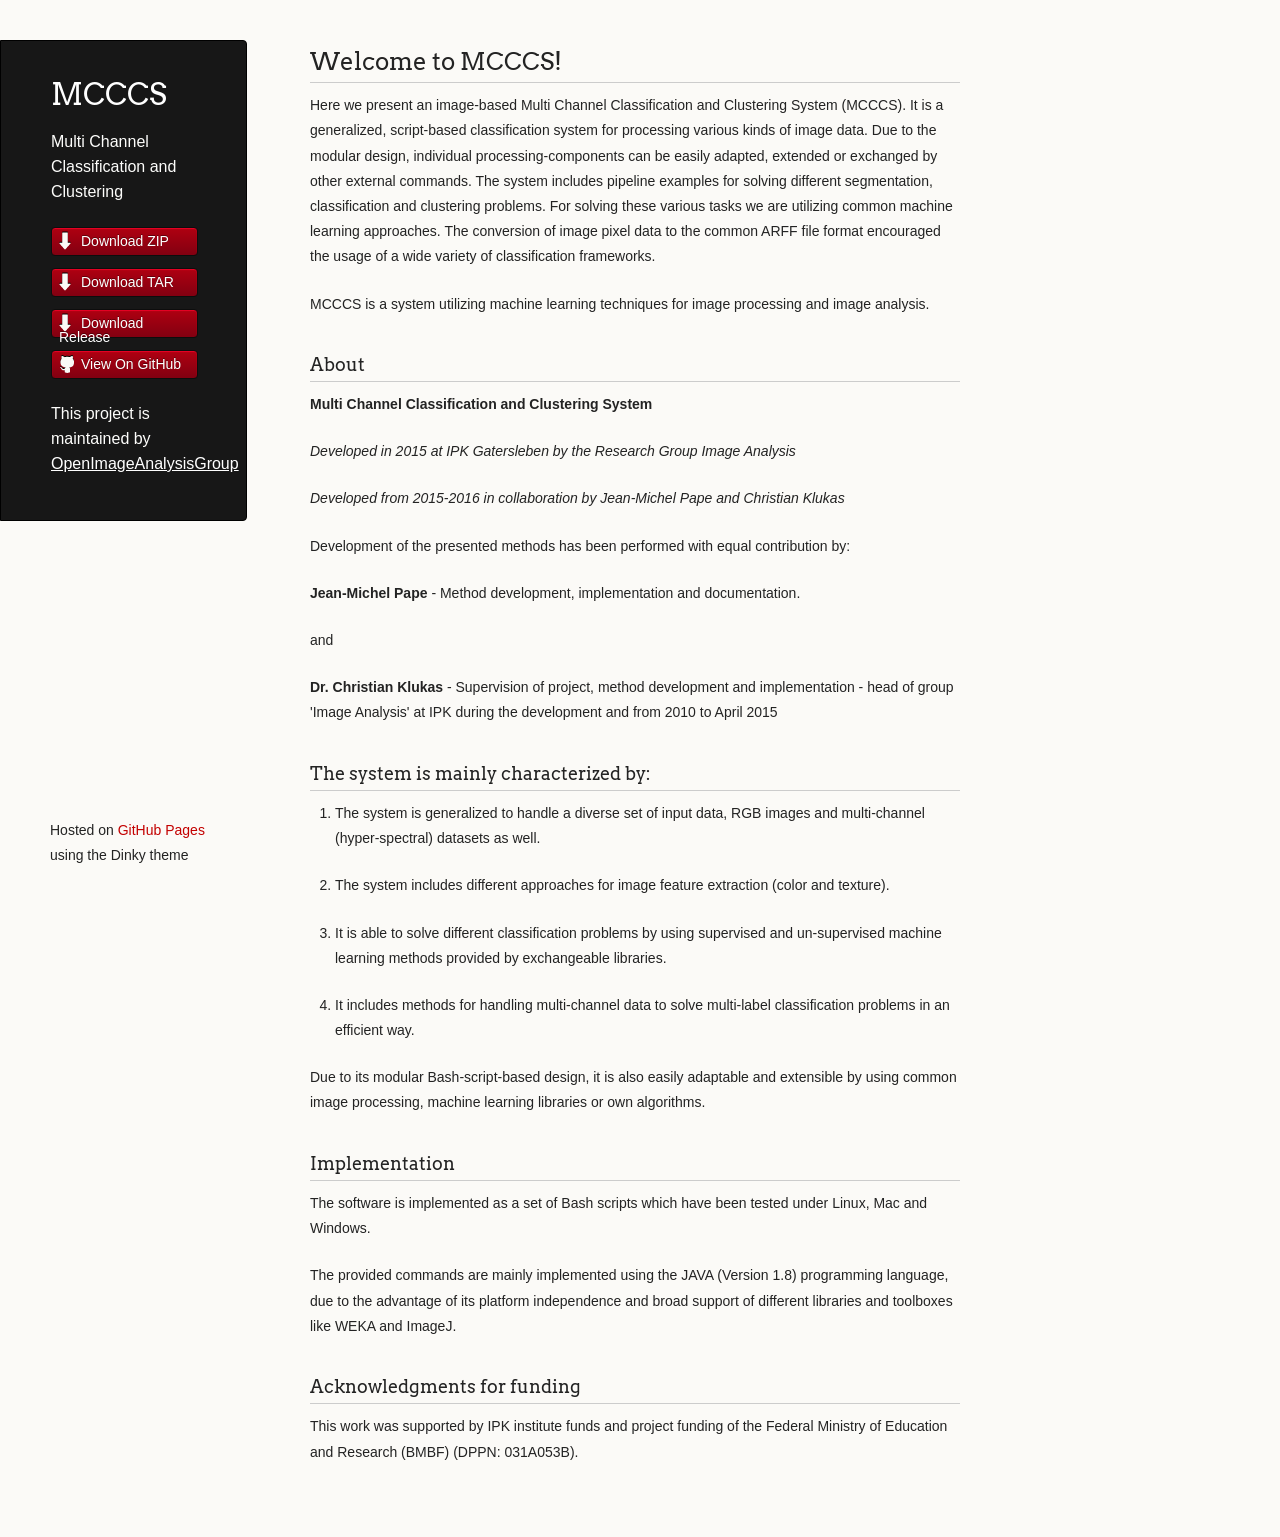
==== index.html @ 4336ae06 "Update index.html" ====
<!doctype html>
<html>
  <head>
    <meta charset="utf-8">
    <meta http-equiv="X-UA-Compatible" content="chrome=1">
    <title>MCCCS by OpenImageAnalysisGroup</title>

    <link rel="stylesheet" href="stylesheets/styles.css">
    <link rel="stylesheet" href="stylesheets/github-light.css">
    <script src="javascripts/scale.fix.js"></script>
    <meta name="viewport" content="width=device-width, initial-scale=1, user-scalable=no">
    <!--[if lt IE 9]>
    <script src="//html5shiv.googlecode.com/svn/trunk/html5.js"></script>
    <![endif]-->
  </head>
  <body>
    <div class="wrapper">
      <header>
        <h1 class="header">MCCCS</h1>
        <p class="header">Multi Channel Classification and Clustering</p>

        <ul>
          <li class="download"><a class="buttons" href="https://github.com/OpenImageAnalysisGroup/MCCCS/zipball/master">Download ZIP</a></li>
          <li class="download"><a class="buttons" href="https://github.com/OpenImageAnalysisGroup/MCCCS/tarball/master">Download TAR</a></li>
	  <li class="download"><a class="buttons" href="https://github.com/OpenImageAnalysisGroup/MCCCS/releases/tag/MCCCS_v1.0.0">Download Release</a></li>
	  <li><a class="buttons github" href="https://github.com/OpenImageAnalysisGroup/MCCCS">View On GitHub</a></li>
        </ul>

        <p class="header">This project is maintained by <a class="header name" href="https://github.com/OpenImageAnalysisGroup">OpenImageAnalysisGroup</a></p>


      </header>
      <section>
        <h2>
<a id="welcome-to-mcccs" class="anchor" href="#welcome-to-mcccs" aria-hidden="true"><span aria-hidden="true" class="octicon octicon-link"></span></a>Welcome to MCCCS!</h2>

<p>Here we present an image-based Multi Channel Classification and Clustering System (MCCCS). It is a generalized, script-based classification system for processing various kinds of image data. Due to the modular design, individual processing-components can be easily adapted, extended or exchanged by other external commands. The system includes pipeline examples for solving different segmentation, classification and clustering problems. For solving these various tasks we are utilizing common machine learning approaches. The conversion of image pixel data to the common ARFF file format encouraged the usage of a wide variety of classification frameworks.</p>

<p>MCCCS is a system utilizing machine learning techniques for image processing and image analysis.</p>

<h3>
<a id="about" class="anchor" href="#about" aria-hidden="true"><span aria-hidden="true" class="octicon octicon-link"></span></a>About</h3>

<p><strong>Multi Channel Classification and Clustering System</strong></p>

<p><em>Developed in 2015 at IPK Gatersleben by the Research Group Image Analysis</em></p>

<p><em>Developed from 2015-2016 in collaboration by Jean-Michel Pape and Christian Klukas</em></p>

<p>Development of the presented methods has been performed with equal contribution by:</p>

<p><strong>Jean-Michel Pape</strong> -  Method development, implementation and documentation.</p>

<p>and</p>

<p><strong>Dr. Christian Klukas</strong> - Supervision of project, method development and implementation - head of group 'Image Analysis' at IPK during the development and from 2010 to April 2015</p>

<h3>
<a id="the-system-is-mainly-characterized-by" class="anchor" href="#the-system-is-mainly-characterized-by" aria-hidden="true"><span aria-hidden="true" class="octicon octicon-link"></span></a>The system is mainly characterized by:</h3>

<ol>
<li><p>The system is generalized to handle a diverse set of input data, RGB images and multi-channel (hyper-spectral) datasets as well.</p></li>
<li><p>The system includes different approaches for image feature extraction (color and texture).</p></li>
<li><p>It is able to solve different classification problems by using supervised and un-supervised machine learning methods provided by exchangeable libraries.</p></li>
<li><p>It includes methods for handling multi-channel data to solve multi-label classification problems in an efficient way.</p></li>
</ol>

<p>Due to its modular Bash-script-based design, it is also easily adaptable and extensible by using common image processing, machine learning libraries or own algorithms.</p>

<h3>
<a id="implementation" class="anchor" href="#implementation" aria-hidden="true"><span aria-hidden="true" class="octicon octicon-link"></span></a>Implementation</h3>

<p>The software is implemented as a set of Bash scripts which have been tested under Linux, Mac and Windows. </p>

<p>The provided commands are mainly implemented using the JAVA (Version 1.8) programming language, due to the advantage of its platform independence and broad support of different libraries and toolboxes like WEKA and ImageJ.</p>

<h3>
<a id="acknowledgments-for-funding" class="anchor" href="#acknowledgments-for-funding" aria-hidden="true"><span aria-hidden="true" class="octicon octicon-link"></span></a>Acknowledgments for funding</h3>

<p>This work was supported by IPK institute funds and project funding of the Federal Ministry of Education and Research (BMBF) (DPPN: 031A053B).</p>
      </section>
      <footer>
        <p><small>Hosted on <a href="https://pages.github.com">GitHub Pages</a> using the Dinky theme</small></p>
      </footer>
    </div>
    <!--[if !IE]><script>fixScale(document);</script><![endif]-->
		
  </body>
</html>
---- stylesheets/styles.css ----
@import url(https://fonts.googleapis.com/css?family=Arvo:400,700,400italic);

/* MeyerWeb Reset */

html, body, div, span, applet, object, iframe,
h1, h2, h3, h4, h5, h6, p, blockquote, pre,
a, abbr, acronym, address, big, cite, code,
del, dfn, em, img, ins, kbd, q, s, samp,
small, strike, strong, sub, sup, tt, var,
b, u, i, center,
dl, dt, dd, ol, ul, li,
fieldset, form, label, legend,
table, caption, tbody, tfoot, thead, tr, th, td,
article, aside, canvas, details, embed,
figure, figcaption, footer, header, hgroup,
menu, nav, output, ruby, section, summary,
time, mark, audio, video {
  margin: 0;
  padding: 0;
  border: 0;
  font: inherit;
  vertical-align: baseline;
}


/* Base text styles */

body {
  padding:10px 50px 0 0;
  font-family:"Helvetica Neue", Helvetica, Arial, sans-serif;
	font-size: 14px;
	color: #232323;
	background-color: #FBFAF7;
	margin: 0;
	line-height: 1.8em;
	-webkit-font-smoothing: antialiased;

}

h1, h2, h3, h4, h5, h6 {
  color:#232323;
  margin:36px 0 10px;
}

p, ul, ol, table, dl {
  margin:0 0 22px;
}

h1, h2, h3 {
	font-family: Arvo, Monaco, serif;
  line-height:1.3;
	font-weight: normal;
}

h1,h2, h3 {
	display: block;
	border-bottom: 1px solid #ccc;
	padding-bottom: 5px;
}

h1 {
	font-size: 30px;
}

h2 {
	font-size: 24px;
}

h3 {
	font-size: 18px;
}

h4, h5, h6 {
	font-family: Arvo, Monaco, serif;
	font-weight: 700;
}

a {
  color:#C30000;
  font-weight:200;
  text-decoration:none;
}

a:hover {
	text-decoration: underline;
}

a small {
	font-size: 12px;
}

em {
	font-style: italic;
}

strong {
  font-weight:700;
}

ul {
  list-style-position: inside;
  list-style: disc;
  padding-left: 25px;
}

ol {
  list-style-position: inside;
  list-style: decimal;
  padding-left: 25px;
}

blockquote {
  margin: 0;
  padding: 0 0 0 20px;
  font-style: italic;
}

dl, dt, dd, dl p {
	font-color: #444;
}

dl dt {
  font-weight: bold;
}

dl dd {
  padding-left: 20px;
  font-style: italic;
}

dl p {
  padding-left: 20px;
  font-style: italic;
}

hr {
  border:0;
  background:#ccc;
  height:1px;
  margin:0 0 24px;
}

/* Images */

img {
  position: relative;
  margin: 0 auto;
  max-width: 650px;
  padding: 5px;
  margin: 10px 0 32px 0;
  border: 1px solid #ccc;
}

p img {
  display: inline;
  margin: 0;
  padding: 0;
  vertical-align: middle;
  text-align: center;
  border: none;
}

/* Code blocks */

code, pre {
	font-family: Monaco, "Bitstream Vera Sans Mono", "Lucida Console", Terminal, monospace;
  color:#000;
  font-size:14px;
}

pre {
	padding: 4px 12px;
  background: #FDFEFB;
  border-radius:4px;
  border:1px solid #D7D8C8;
  overflow: auto;
  overflow-y: hidden;
	margin-bottom: 32px;
}


/* Tables */

table {
  width:100%;
}

table {
  border: 1px solid #ccc;
  margin-bottom: 32px;
  text-align: left;
 }

th {
  font-family: 'Arvo', Helvetica, Arial, sans-serif;
	font-size: 18px;
	font-weight: normal;
  padding: 10px;
  background: #232323;
  color: #FDFEFB;
 }

td {
  padding: 10px;
	background: #ccc;
 }


/* Wrapper */
.wrapper {
  width:960px;
}


/* Header */

header {
	background-color: #171717;
	color: #FDFDFB;
  width:170px;
  float:left;
  position:fixed;
	border: 1px solid #000;
	-webkit-border-top-right-radius: 4px;
	-webkit-border-bottom-right-radius: 4px;
	-moz-border-radius-topright: 4px;
	-moz-border-radius-bottomright: 4px;
	border-top-right-radius: 4px;
	border-bottom-right-radius: 4px;
	padding: 34px 25px 22px 50px;
	margin: 30px 25px 0 0;
	-webkit-font-smoothing: antialiased;
}

p.header {
	font-size: 16px;
}

h1.header {
	font-family: Arvo, sans-serif;
	font-size: 30px;
	font-weight: 300;
	line-height: 1.3em;
	border-bottom: none;
	margin-top: 0;
}


h1.header, a.header, a.name, header a{
	color: #fff;
}

a.header {
	text-decoration: underline;
}

a.name {
	white-space: nowrap;
}

header ul {
  list-style:none;
  padding:0;
}

header li {
	list-style-type: none;
  width:132px;
  height:15px;
	margin-bottom: 12px;
	line-height: 1em;
	padding: 6px 6px 6px 7px;

	background: #AF0011;
	background: -moz-linear-gradient(top, #AF0011 0%, #820011 100%);
  background: -webkit-gradient(linear, left top, left bottom, color-stop(0%,#f8f8f8), color-stop(100%,#dddddd));
  background: -webkit-linear-gradient(top, #AF0011 0%,#820011 100%);
  background: -o-linear-gradient(top, #AF0011 0%,#820011 100%);
  background: -ms-linear-gradient(top, #AF0011 0%,#820011 100%);
  background: linear-gradient(top, #AF0011 0%,#820011 100%);

	border-radius:4px;
  border:1px solid #0D0D0D;

	-webkit-box-shadow: inset 0px 1px 1px 0 rgba(233,2,38, 1);
	box-shadow: inset 0px 1px 1px 0 rgba(233,2,38, 1);

}

header li:hover {
	background: #C3001D;
	background: -moz-linear-gradient(top, #C3001D 0%, #950119 100%);
  background: -webkit-gradient(linear, left top, left bottom, color-stop(0%,#f8f8f8), color-stop(100%,#dddddd));
  background: -webkit-linear-gradient(top, #C3001D 0%,#950119 100%);
  background: -o-linear-gradient(top, #C3001D 0%,#950119 100%);
  background: -ms-linear-gradient(top, #C3001D 0%,#950119 100%);
  background: linear-gradient(top, #C3001D 0%,#950119 100%);
}

a.buttons {
	-webkit-font-smoothing: antialiased;
	background: url(../images/arrow-down.png) no-repeat;
	font-weight: normal;
	text-shadow: rgba(0, 0, 0, 0.4) 0 -1px 0;
	padding: 2px 2px 2px 22px;
	height: 30px;
}

a.github {
	background: url(../images/octocat-small.png) no-repeat 1px;
}

a.buttons:hover {
	color: #fff;
	text-decoration: none;
}


/* Section - for main page content */

section {
  width:650px;
  float:right;
  padding-bottom:50px;
}


/* Footer */

footer {
  width:170px;
  float:left;
  position:fixed;
  bottom:10px;
	padding-left: 50px;
}

@media print, screen and (max-width: 960px) {

  div.wrapper {
    width:auto;
    margin:0;
  }

  header, section, footer {
    float:none;
    position:static;
    width:auto;
  }

	footer {
		border-top: 1px solid #ccc;
		margin:0 84px 0 50px;
		padding:0;
	}

  header {
    padding-right:320px;
  }

  section {
    padding:20px 84px 20px 50px;
    margin:0 0 20px;
  }

  header a small {
    display:inline;
  }

  header ul {
    position:absolute;
    right:130px;
    top:84px;
  }
}

@media print, screen and (max-width: 720px) {
  body {
    word-wrap:break-word;
  }

  header {
    padding:10px 20px 0;
		margin-right: 0;
  }

	section {
    padding:10px 0 10px 20px;
    margin:0 0 30px;
  }

	footer {
		margin: 0 0 0 30px;
	}

  header ul, header p.view {
    position:static;
  }
}

@media print, screen and (max-width: 480px) {

  header ul li.download {
    display:none;
  }

	footer {
		margin: 0 0 0 20px;
	}

	footer a{
		display:block;
	}

}

@media print {
  body {
    padding:0.4in;
    font-size:12pt;
    color:#444;
  }
}
---- stylesheets/github-light.css ----
/*
   Copyright 2014 GitHub Inc.

   Licensed under the Apache License, Version 2.0 (the "License");
   you may not use this file except in compliance with the License.
   You may obtain a copy of the License at

       http://www.apache.org/licenses/LICENSE-2.0

   Unless required by applicable law or agreed to in writing, software
   distributed under the License is distributed on an "AS IS" BASIS,
   WITHOUT WARRANTIES OR CONDITIONS OF ANY KIND, either express or implied.
   See the License for the specific language governing permissions and
   limitations under the License.

*/

.pl-c /* comment */ {
  color: #969896;
}

.pl-c1      /* constant, markup.raw, meta.diff.header, meta.module-reference, meta.property-name, support, support.constant, support.variable, variable.other.constant */,
.pl-s .pl-v /* string variable */ {
  color: #0086b3;
}

.pl-e  /* entity */,
.pl-en /* entity.name */ {
  color: #795da3;
}

.pl-s .pl-s1 /* string source */,
.pl-smi      /* storage.modifier.import, storage.modifier.package, storage.type.java, variable.other, variable.parameter.function */ {
  color: #333;
}

.pl-ent /* entity.name.tag */ {
  color: #63a35c;
}

.pl-k /* keyword, storage, storage.type */ {
  color: #a71d5d;
}

.pl-pds              /* punctuation.definition.string, string.regexp.character-class */,
.pl-s                /* string */,
.pl-s .pl-pse .pl-s1 /* string punctuation.section.embedded source */,
.pl-sr               /* string.regexp */,
.pl-sr .pl-cce       /* string.regexp constant.character.escape */,
.pl-sr .pl-sra       /* string.regexp string.regexp.arbitrary-repitition */,
.pl-sr .pl-sre       /* string.regexp source.ruby.embedded */ {
  color: #183691;
}

.pl-v /* variable */ {
  color: #ed6a43;
}

.pl-id /* invalid.deprecated */ {
  color: #b52a1d;
}

.pl-ii /* invalid.illegal */ {
  background-color: #b52a1d;
  color: #f8f8f8;
}

.pl-sr .pl-cce /* string.regexp constant.character.escape */ {
  color: #63a35c;
  font-weight: bold;
}

.pl-ml /* markup.list */ {
  color: #693a17;
}

.pl-mh        /* markup.heading */,
.pl-mh .pl-en /* markup.heading entity.name */,
.pl-ms        /* meta.separator */ {
  color: #1d3e81;
  font-weight: bold;
}

.pl-mq /* markup.quote */ {
  color: #008080;
}

.pl-mi /* markup.italic */ {
  color: #333;
  font-style: italic;
}

.pl-mb /* markup.bold */ {
  color: #333;
  font-weight: bold;
}

.pl-md /* markup.deleted, meta.diff.header.from-file */ {
  background-color: #ffecec;
  color: #bd2c00;
}

.pl-mi1 /* markup.inserted, meta.diff.header.to-file */ {
  background-color: #eaffea;
  color: #55a532;
}

.pl-mdr /* meta.diff.range */ {
  color: #795da3;
  font-weight: bold;
}

.pl-mo /* meta.output */ {
  color: #1d3e81;
}
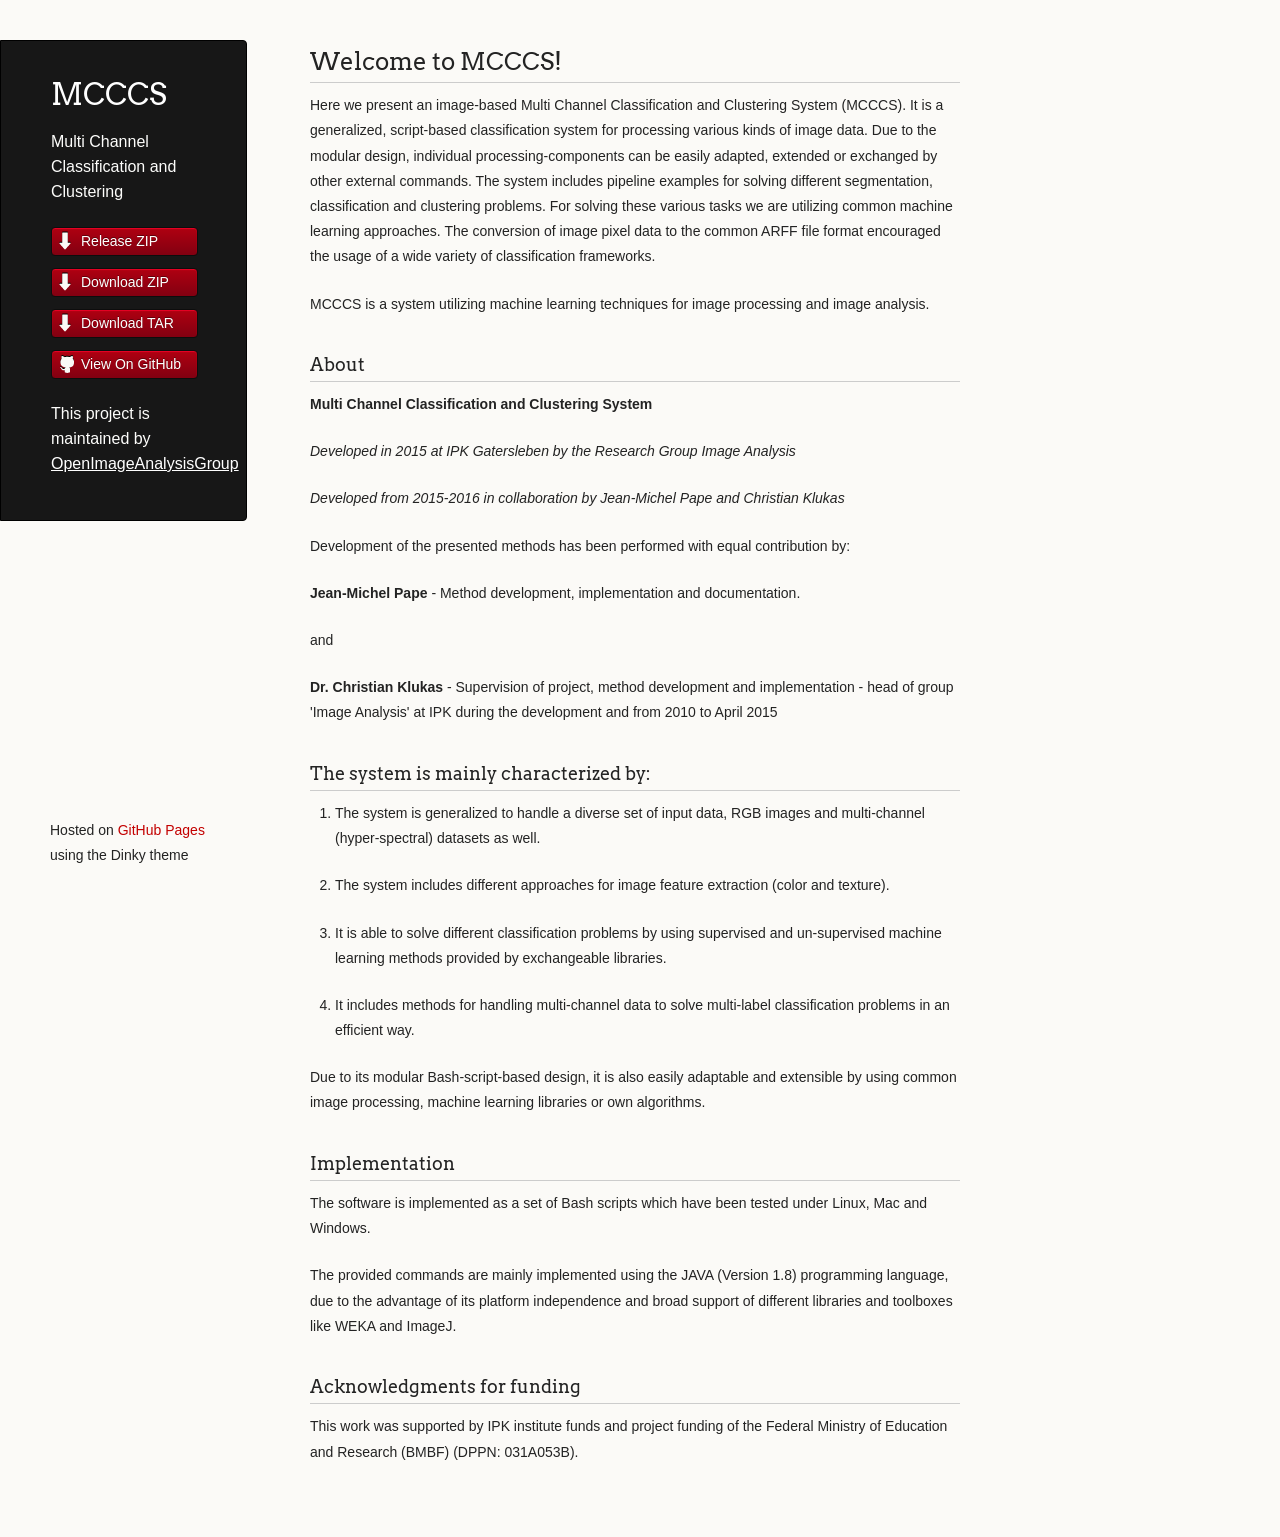
==== commit 6713bffd: "Update index.html" ====
--- a/index.html
+++ b/index.html
@@ -20,9 +20,9 @@
         <p class="header">Multi Channel Classification and Clustering</p>
 
         <ul>
+	  <li class="download"><a class="buttons" href="https://github.com/OpenImageAnalysisGroup/MCCCS/releases/tag/MCCCS_v1.0.0">Release ZIP</a></li>
           <li class="download"><a class="buttons" href="https://github.com/OpenImageAnalysisGroup/MCCCS/zipball/master">Download ZIP</a></li>
           <li class="download"><a class="buttons" href="https://github.com/OpenImageAnalysisGroup/MCCCS/tarball/master">Download TAR</a></li>
-	  <li class="download"><a class="buttons" href="https://github.com/OpenImageAnalysisGroup/MCCCS/releases/tag/MCCCS_v1.0.0">Download Release</a></li>
 	  <li><a class="buttons github" href="https://github.com/OpenImageAnalysisGroup/MCCCS">View On GitHub</a></li>
         </ul>
 
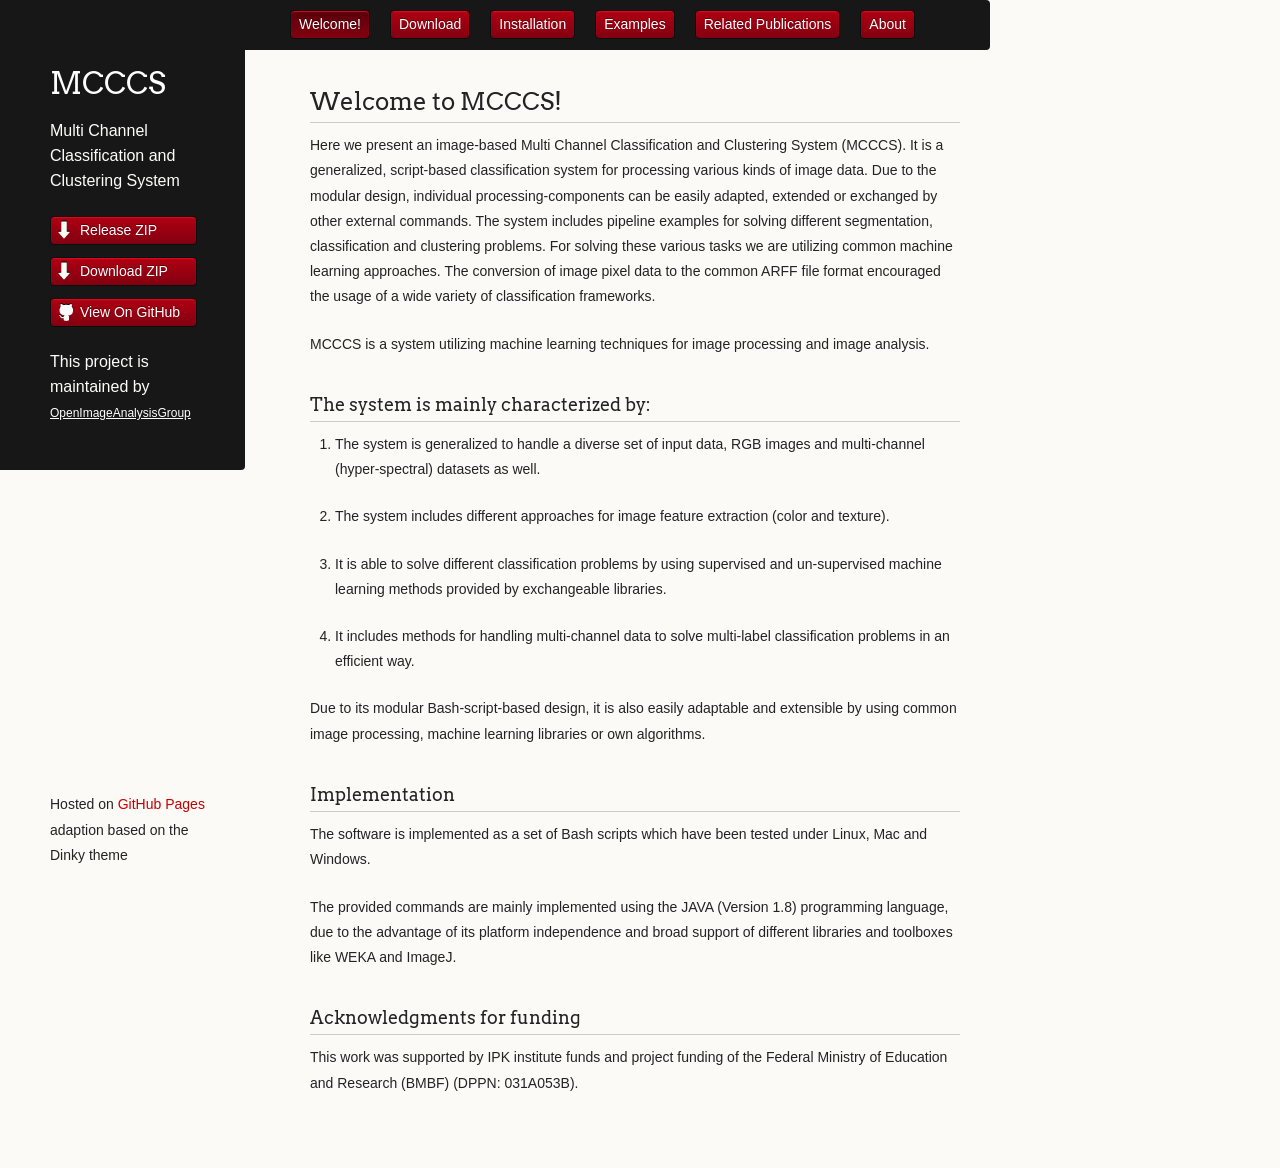
==== commit 24d71f2d: "New index file." ====
--- a/index.html
+++ b/index.html
@@ -17,19 +17,28 @@
     <div class="wrapper">
       <header>
         <h1 class="header">MCCCS</h1>
-        <p class="header">Multi Channel Classification and Clustering</p>
+        <p class="header">Multi Channel Classification and Clustering System</p>
 
         <ul>
 	  <li class="download"><a class="buttons" href="https://github.com/OpenImageAnalysisGroup/MCCCS/releases/tag/MCCCS_v1.0.0">Release ZIP</a></li>
           <li class="download"><a class="buttons" href="https://github.com/OpenImageAnalysisGroup/MCCCS/zipball/master">Download ZIP</a></li>
-          <li class="download"><a class="buttons" href="https://github.com/OpenImageAnalysisGroup/MCCCS/tarball/master">Download TAR</a></li>
 	  <li><a class="buttons github" href="https://github.com/OpenImageAnalysisGroup/MCCCS">View On GitHub</a></li>
         </ul>
 
-        <p class="header">This project is maintained by <a class="header name" href="https://github.com/OpenImageAnalysisGroup">OpenImageAnalysisGroup</a></p>
+        <p class="header">This project is maintained by <a class="header name" href="https://github.com/OpenImageAnalysisGroup"><small>OpenImageAnalysisGroup</small></a></p>
 
 
       </header>
+
+	<nav>
+		<div class="nav_button_active"><a class="buttonsnav" href="index.html">Welcome!</a></div>
+<div class="nav_button"><a class="buttonsnav" href="subsites/download.html">Download</a></div>
+<div class="nav_button"><a class="buttonsnav" href="subsites/doc.html">Installation</a></div>
+<div class="nav_button"><a class="buttonsnav" href="subsites/exp.html">Examples</a></div>
+<div class="nav_button"><a class="buttonsnav" href="subsites/pub.html">Related Publications</a></div>
+<div class="nav_button"><a class="buttonsnav" href="subsites/about.html">About</a></div>
+	</nav>
+
       <section>
         <h2>
 <a id="welcome-to-mcccs" class="anchor" href="#welcome-to-mcccs" aria-hidden="true"><span aria-hidden="true" class="octicon octicon-link"></span></a>Welcome to MCCCS!</h2>
@@ -38,22 +47,7 @@
 
 <p>MCCCS is a system utilizing machine learning techniques for image processing and image analysis.</p>
 
-<h3>
-<a id="about" class="anchor" href="#about" aria-hidden="true"><span aria-hidden="true" class="octicon octicon-link"></span></a>About</h3>
 
-<p><strong>Multi Channel Classification and Clustering System</strong></p>
-
-<p><em>Developed in 2015 at IPK Gatersleben by the Research Group Image Analysis</em></p>
-
-<p><em>Developed from 2015-2016 in collaboration by Jean-Michel Pape and Christian Klukas</em></p>
-
-<p>Development of the presented methods has been performed with equal contribution by:</p>
-
-<p><strong>Jean-Michel Pape</strong> -  Method development, implementation and documentation.</p>
-
-<p>and</p>
-
-<p><strong>Dr. Christian Klukas</strong> - Supervision of project, method development and implementation - head of group 'Image Analysis' at IPK during the development and from 2010 to April 2015</p>
 
 <h3>
 <a id="the-system-is-mainly-characterized-by" class="anchor" href="#the-system-is-mainly-characterized-by" aria-hidden="true"><span aria-hidden="true" class="octicon octicon-link"></span></a>The system is mainly characterized by:</h3>
@@ -80,7 +74,7 @@
 <p>This work was supported by IPK institute funds and project funding of the Federal Ministry of Education and Research (BMBF) (DPPN: 031A053B).</p>
       </section>
       <footer>
-        <p><small>Hosted on <a href="https://pages.github.com">GitHub Pages</a> using the Dinky theme</small></p>
+        <p><small>Hosted on <a href="https://pages.github.com">GitHub Pages</a> adaption based on the Dinky theme</small></p>
       </footer>
     </div>
     <!--[if !IE]><script>fixScale(document);</script><![endif]-->
--- a/stylesheets/styles.css
+++ b/stylesheets/styles.css
@@ -19,14 +19,13 @@
   padding: 0;
   border: 0;
   font: inherit;
-  vertical-align: baseline;
 }
 
 
 /* Base text styles */
 
 body {
-  padding:10px 50px 0 0;
+  padding:0px 50px 0 0;
   font-family:"Helvetica Neue", Helvetica, Arial, sans-serif;
 	font-size: 14px;
 	color: #232323;
@@ -52,7 +51,7 @@
 	font-weight: normal;
 }
 
-h1,h2, h3 {
+h1,h2,h3 {
 	display: block;
 	border-bottom: 1px solid #ccc;
 	padding-bottom: 5px;
@@ -146,9 +145,9 @@
   position: relative;
   margin: 0 auto;
   max-width: 650px;
-  padding: 5px;
-  margin: 10px 0 32px 0;
-  border: 1px solid #ccc;
+  padding: 0px;
+  margin: 10px 0 0px 0;
+  border: 0px solid #ccc;
 }
 
 p img {
@@ -181,28 +180,29 @@
 
 /* Tables */
 
+/*
 table {
   width:100%;
 }
 
 table {
-  border: 1px solid #ccc;
-  margin-bottom: 32px;
-  text-align: left;
+ border: 0px solid #ccc;
+  margin-bottom: 0px;
+  text-align: left; 
  }
+
 
 th {
   font-family: 'Arvo', Helvetica, Arial, sans-serif;
 	font-size: 18px;
 	font-weight: normal;
-  padding: 10px;
+  padding: 0px;
   background: #232323;
   color: #FDFEFB;
  }
-
+*/
 td {
-  padding: 10px;
-	background: #ccc;
+  padding: 3px;
  }
 
 
@@ -220,7 +220,7 @@
   width:170px;
   float:left;
   position:fixed;
-	border: 1px solid #000;
+	border: 0px solid #000;
 	-webkit-border-top-right-radius: 4px;
 	-webkit-border-bottom-right-radius: 4px;
 	-moz-border-radius-topright: 4px;
@@ -315,6 +315,89 @@
 	text-decoration: none;
 }
 
+/* section navigation */
+nav {
+	background-color: #171717;
+	width:700px;
+	height:30px;
+	border: 0px solid #000;
+	-webkit-border-top-right-radius: 4px;
+	-webkit-border-bottom-right-radius: 4px;
+	-moz-border-radius-topright: 4px;
+	-moz-border-radius-bottomright: 4px;
+ 	position:fixed;
+	padding:10px 10px 10px 280px;
+}
+
+.nav_button {
+	margin:0px 10px 12px 10px;
+	line-height: 1em;
+	padding: 6px 6px 6px 6px;
+  height:15px;
+	background: #AF0011;
+	background: -moz-linear-gradient(top, #AF0011 0%, #820011 100%);
+  background: -webkit-gradient(linear, left top, left bottom, color-stop(0%,#f8f8f8), color-stop(100%,#dddddd));
+  background: -webkit-linear-gradient(top, #AF0011 0%,#820011 100%);
+  background: -o-linear-gradient(top, #AF0011 0%,#820011 100%);
+  background: -ms-linear-gradient(top, #AF0011 0%,#820011 100%);
+  background: linear-gradient(top, #AF0011 0%,#820011 100%);
+
+	border-radius:4px;
+  border:1px solid #0D0D0D;
+
+	-webkit-box-shadow: inset 0px 1px 1px 0 rgba(233,2,38, 1);
+	box-shadow: inset 0px 1px 1px 0 rgba(233,2,38, 1);
+float:left;
+}
+
+.nav_button:hover {
+	background: #C3001D;
+	background: -moz-linear-gradient(top, #C3001D 0%, #950119 100%);
+  background: -webkit-gradient(linear, left top, left bottom, color-stop(0%,#f8f8f8), color-stop(100%,#dddddd));
+  background: -webkit-linear-gradient(top, #C3001D 0%,#950119 100%);
+  background: -o-linear-gradient(top, #C3001D 0%,#950119 100%);
+  background: -ms-linear-gradient(top, #C3001D 0%,#950119 100%);
+  background: linear-gradient(top, #C3001D 0%,#950119 100%);
+}
+
+.nav_button_active {
+	margin:0px 10px 12px 10px;
+	line-height: 1em;
+	padding: 6px 6px 6px 6px;
+  height:15px;
+	background: #AF0011;
+	background: -moz-linear-gradient(top, #AF0011 0%, #820011 100%);
+  background: -webkit-gradient(linear, left top, left bottom, color-stop(0%,#f8f8f8), color-stop(100%,#dddddd));
+  background: -webkit-linear-gradient(top, #590009 0%,#820011 100%);
+  background: -o-linear-gradient(top, #AF0011 0%,#820011 100%);
+  background: -ms-linear-gradient(top, #AF0011 0%,#820011 100%);
+  background: linear-gradient(top, #AF0011 0%,#820011 100%);
+
+	border-radius:4px;
+  border:1px solid #0D0D0D;
+
+	-webkit-box-shadow: inset 0px 1px 1px 0 rgba(233,2,38, 1);
+	box-shadow: inset 0px 1px 1px 0 rgba(233,2,38, 1);
+float:left;
+}
+
+a.buttonsnav {
+	-webkit-font-smoothing: antialiased;
+	/* background: url(../images/arrow-down.png) no-repeat; */
+	font-weight: normal;
+	text-shadow: rgba(0, 0, 0, 0.4) 0 -1px 0;
+	padding: 2px 2px 2px 2px;
+	height: 30px;
+}
+
+a.buttonsnav:hover {
+	color: #fff;
+	text-decoration: none;
+}
+
+h1.nav, a.nav, a.nav, nav a{
+	color: #fff;
+}
 
 /* Section - for main page content */
 
@@ -322,6 +405,7 @@
   width:650px;
   float:right;
   padding-bottom:50px;
+  padding-top:50px;
 }
 
 
@@ -420,4 +504,4 @@
     font-size:12pt;
     color:#444;
   }
-}+}
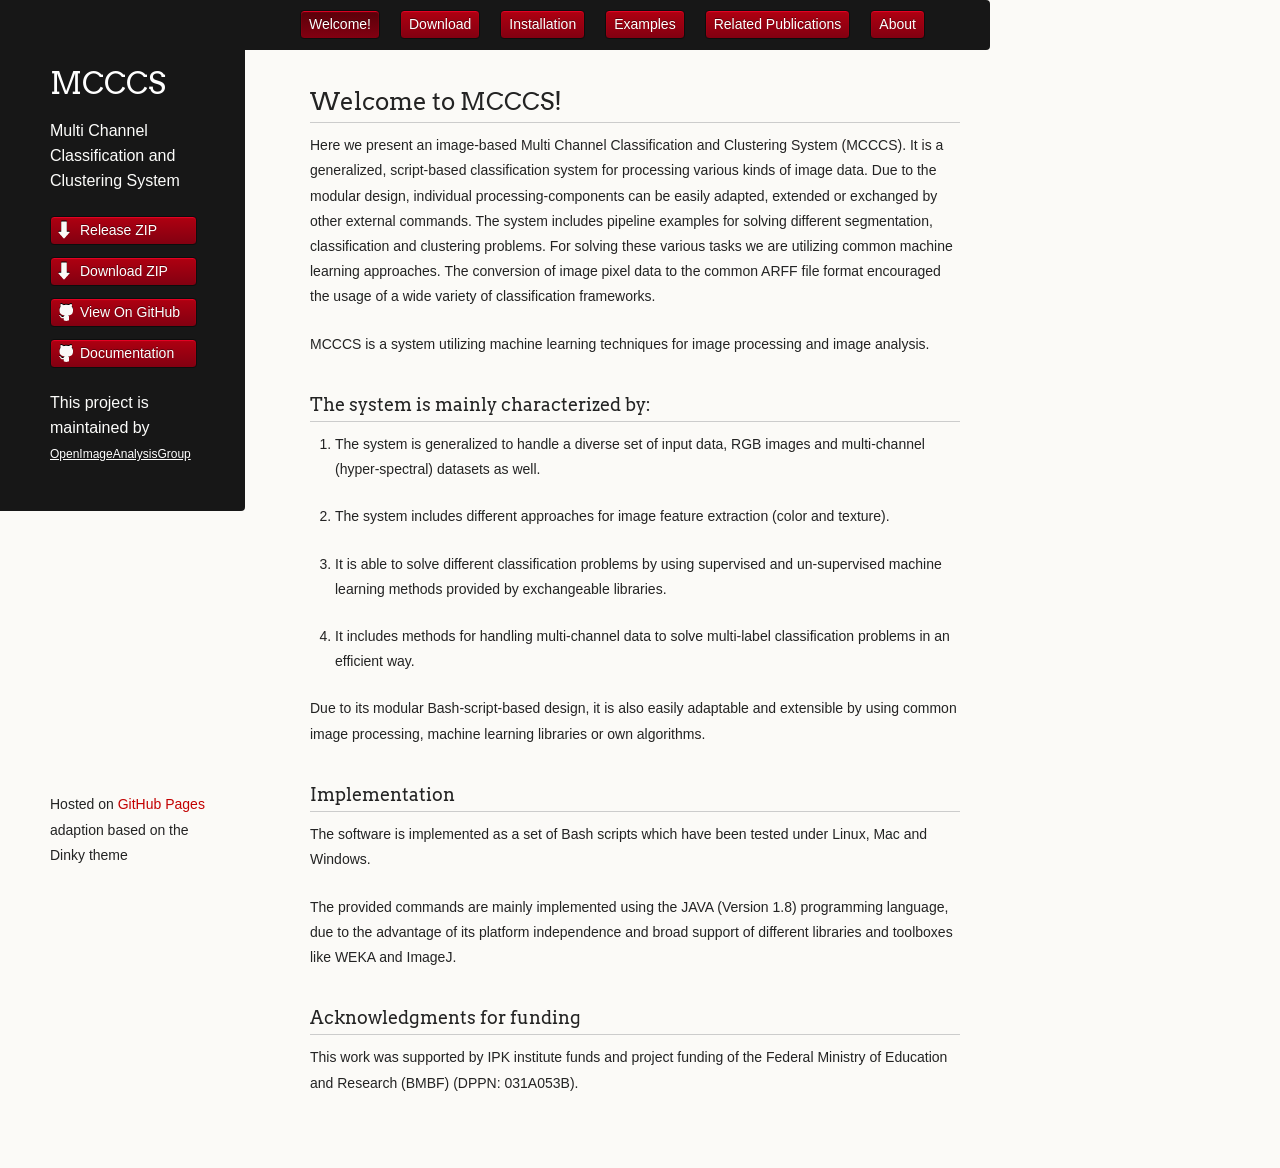
==== commit 57e800d2: "Update index.html" ====
--- a/index.html
+++ b/index.html
@@ -23,6 +23,7 @@
 	  <li class="download"><a class="buttons" href="https://github.com/OpenImageAnalysisGroup/MCCCS/releases/tag/MCCCS_v1.0.0">Release ZIP</a></li>
           <li class="download"><a class="buttons" href="https://github.com/OpenImageAnalysisGroup/MCCCS/zipball/master">Download ZIP</a></li>
 	  <li><a class="buttons github" href="https://github.com/OpenImageAnalysisGroup/MCCCS">View On GitHub</a></li>
+	  <li><a class="buttons github" href="docs/index.html">Documentation</a></li>
         </ul>
 
         <p class="header">This project is maintained by <a class="header name" href="https://github.com/OpenImageAnalysisGroup"><small>OpenImageAnalysisGroup</small></a></p>
--- a/stylesheets/styles.css
+++ b/stylesheets/styles.css
@@ -318,7 +318,7 @@
 /* section navigation */
 nav {
 	background-color: #171717;
-	width:700px;
+	width:690px;
 	height:30px;
 	border: 0px solid #000;
 	-webkit-border-top-right-radius: 4px;
@@ -326,7 +326,10 @@
 	-moz-border-radius-topright: 4px;
 	-moz-border-radius-bottomright: 4px;
  	position:fixed;
-	padding:10px 10px 10px 280px;
+	top: 0;
+	left: 0;
+	padding:10px 10px 10px 290px;
+	z-index: 10;
 }
 
 .nav_button {
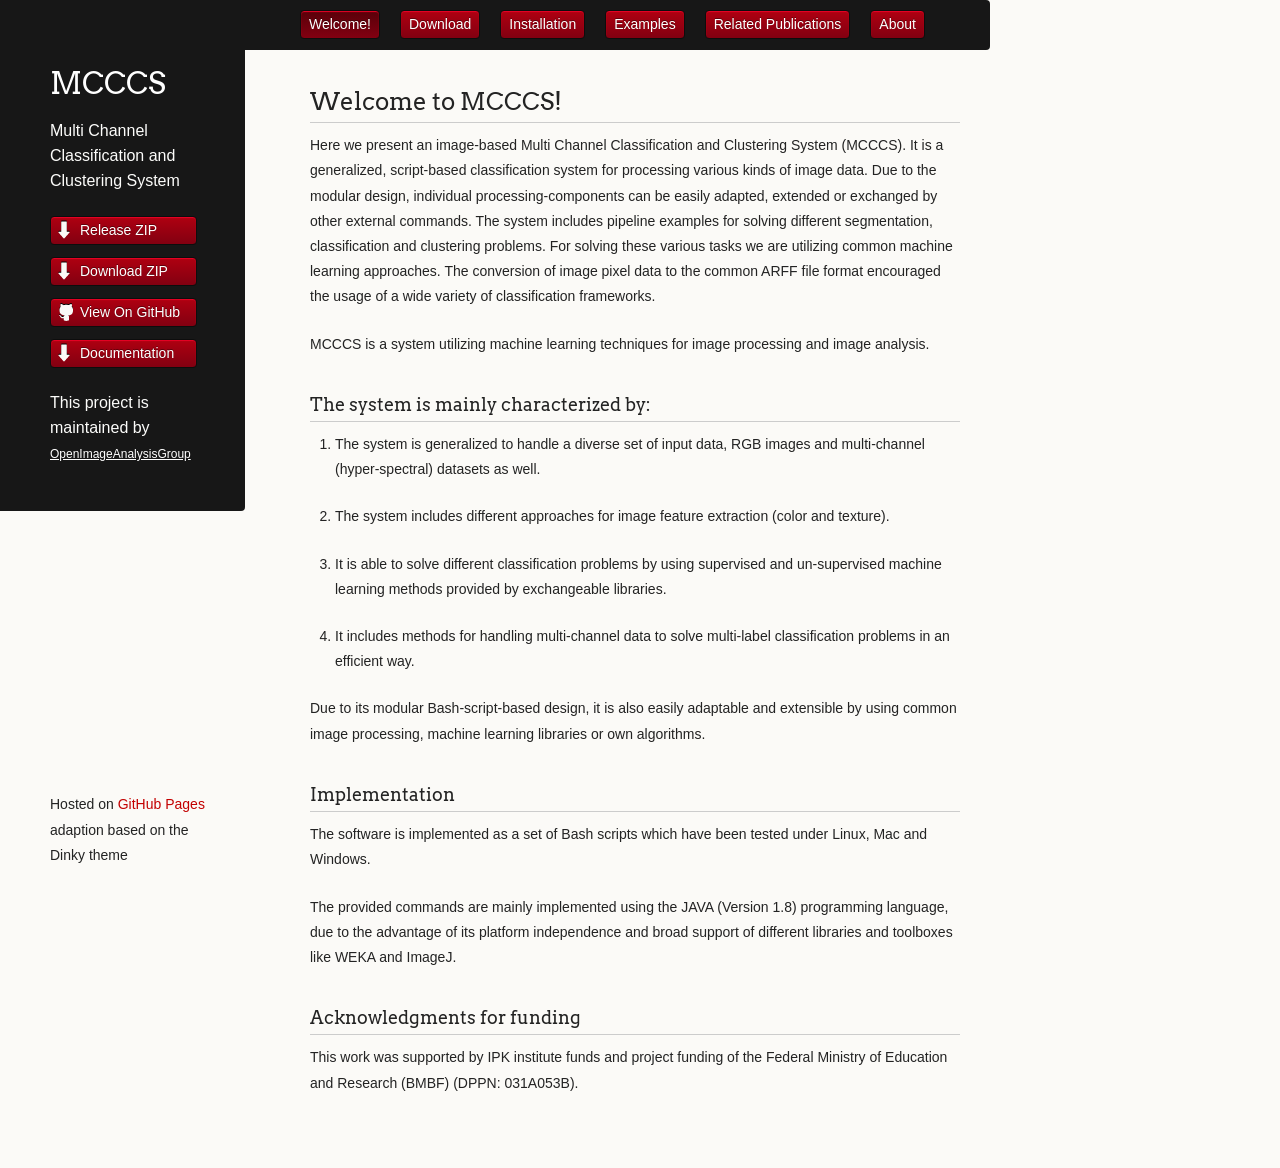
==== commit d984a9f4: "Update index.html" ====
--- a/index.html
+++ b/index.html
@@ -23,7 +23,7 @@
 	  <li class="download"><a class="buttons" href="https://github.com/OpenImageAnalysisGroup/MCCCS/releases/tag/MCCCS_v1.0.0">Release ZIP</a></li>
           <li class="download"><a class="buttons" href="https://github.com/OpenImageAnalysisGroup/MCCCS/zipball/master">Download ZIP</a></li>
 	  <li><a class="buttons github" href="https://github.com/OpenImageAnalysisGroup/MCCCS">View On GitHub</a></li>
-	  <li><a class="buttons github" href="docs/index.html">Documentation</a></li>
+	  <li><a class="buttons" href="docs/index.html">Documentation</a></li>
         </ul>
 
         <p class="header">This project is maintained by <a class="header name" href="https://github.com/OpenImageAnalysisGroup"><small>OpenImageAnalysisGroup</small></a></p>
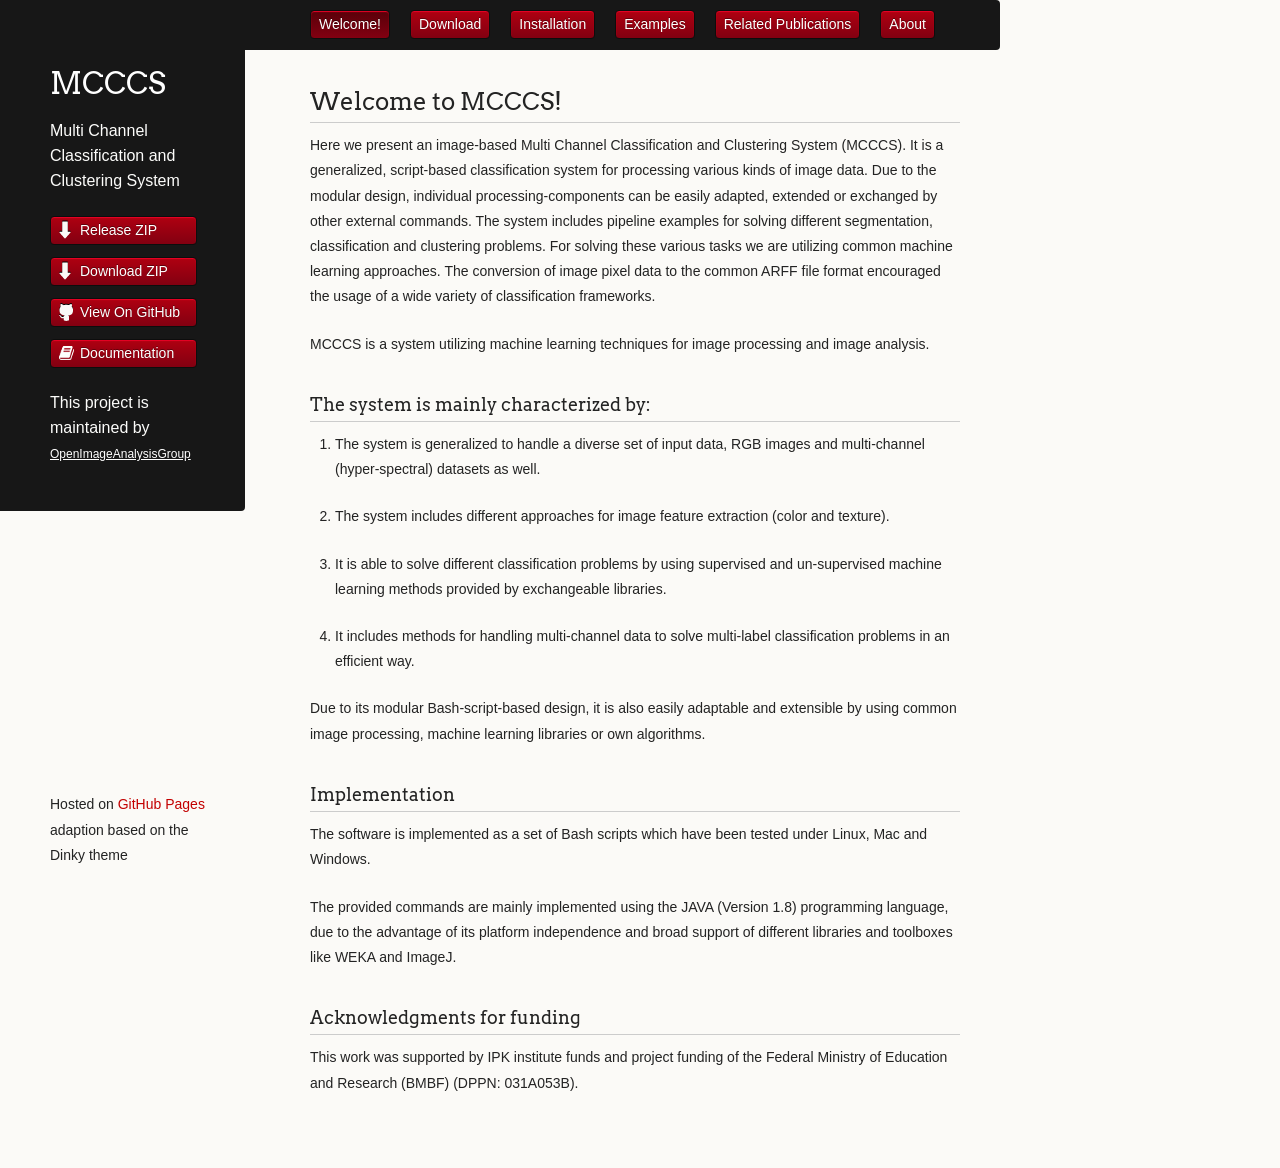
==== commit d4e06d0c: "Update online documentation." ====
--- a/index.html
+++ b/index.html
@@ -7,6 +7,7 @@
 
     <link rel="stylesheet" href="stylesheets/styles.css">
     <link rel="stylesheet" href="stylesheets/github-light.css">
+	<link rel="shortcut icon" type="image/png" href="mcccs_icon_120.ico">
     <script src="javascripts/scale.fix.js"></script>
     <meta name="viewport" content="width=device-width, initial-scale=1, user-scalable=no">
     <!--[if lt IE 9]>
@@ -23,7 +24,7 @@
 	  <li class="download"><a class="buttons" href="https://github.com/OpenImageAnalysisGroup/MCCCS/releases/tag/MCCCS_v1.0.0">Release ZIP</a></li>
           <li class="download"><a class="buttons" href="https://github.com/OpenImageAnalysisGroup/MCCCS/zipball/master">Download ZIP</a></li>
 	  <li><a class="buttons github" href="https://github.com/OpenImageAnalysisGroup/MCCCS">View On GitHub</a></li>
-	  <li><a class="buttons" href="docs/index.html">Documentation</a></li>
+	  <li><a class="buttons doc" href="mcccs_docs/site/index.html">Documentation</a></li>
         </ul>
 
         <p class="header">This project is maintained by <a class="header name" href="https://github.com/OpenImageAnalysisGroup"><small>OpenImageAnalysisGroup</small></a></p>
--- a/stylesheets/styles.css
+++ b/stylesheets/styles.css
@@ -299,11 +299,15 @@
 
 a.buttons {
 	-webkit-font-smoothing: antialiased;
-	background: url(../images/arrow-down.png) no-repeat;
+	background: url(../images/arrow-down.png) no-repeat 1px;
 	font-weight: normal;
 	text-shadow: rgba(0, 0, 0, 0.4) 0 -1px 0;
 	padding: 2px 2px 2px 22px;
 	height: 30px;
+}
+
+a.doc {
+	background: url(../images/book.png) no-repeat 1px;
 }
 
 a.github {
@@ -328,7 +332,7 @@
  	position:fixed;
 	top: 0;
 	left: 0;
-	padding:10px 10px 10px 290px;
+	padding:10px 10px 10px 300px;
 	z-index: 10;
 }
 
